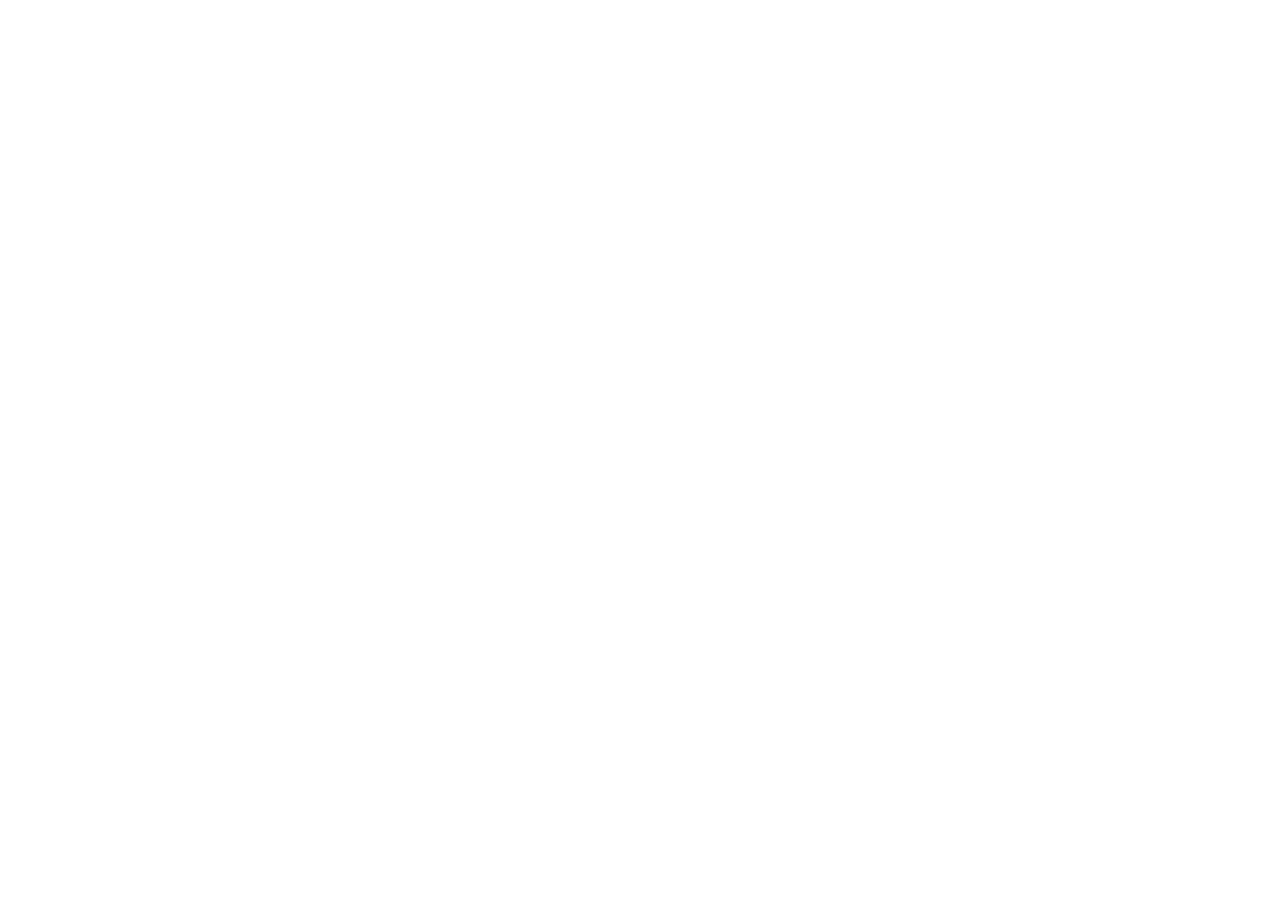
==== index.html @ 3b0cfab7 "Add html boilerplate" ====
<!DOCTYPE html>
<html lang="en">
<head>
    <meta charset="UTF-8">
    <meta http-equiv="X-UA-Compatible" content="IE=edge">
    <meta name="viewport" content="width=device-width, initial-scale=1.0">
    <title>Document</title>
</head>
<body>
    
</body>
</html>
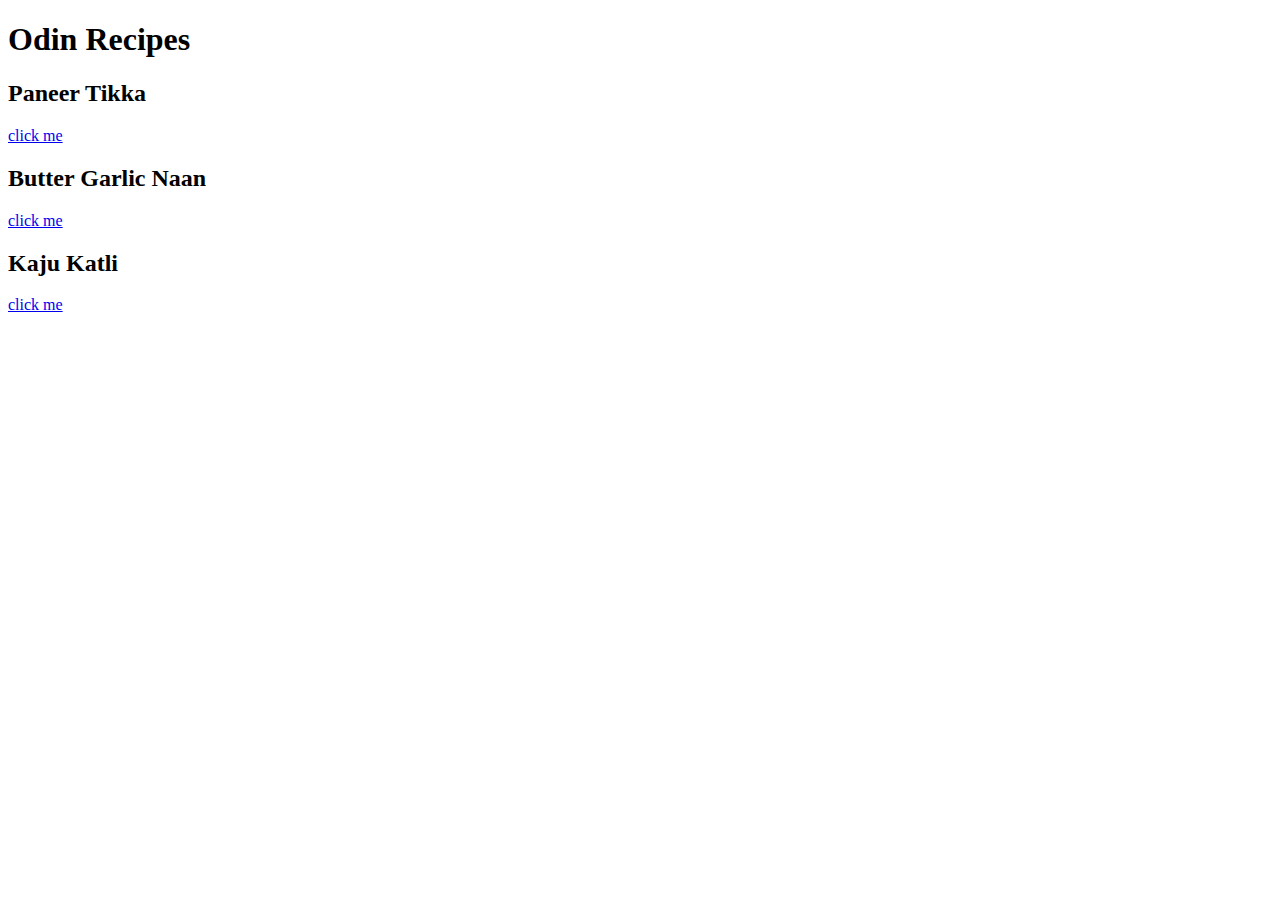
==== commit 5dc20149: "Add recipes pages" ====
--- a/index.html
+++ b/index.html
@@ -7,6 +7,12 @@
     <title>Document</title>
 </head>
 <body>
-    
+    <h1>Odin Recipes</h1>
+    <h2>Paneer Tikka</h2>
+    <a href="recipes/paneer-tikka.html">click me</a>
+    <h2>Butter Garlic Naan</h2>
+    <a href="recipes/butter-garlic-naan.html">click me</a>
+    <h2>Kaju Katli</h2>
+    <a href="recipes/kaju-katli.html">click me</a>
 </body>
 </html>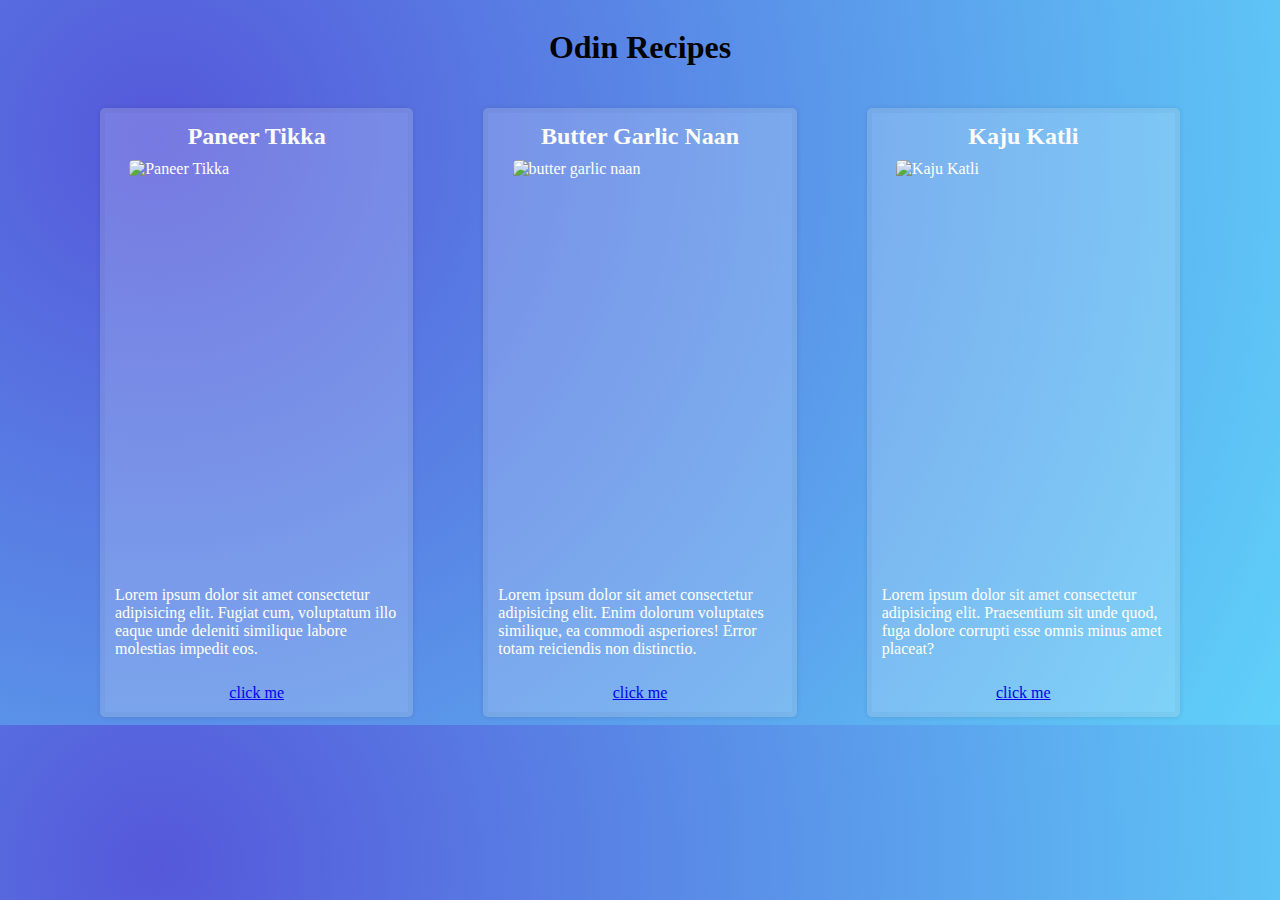
==== commit f36fbb9d: "Add css to index" ====
--- a/index.html
+++ b/index.html
@@ -4,15 +4,30 @@
     <meta charset="UTF-8">
     <meta http-equiv="X-UA-Compatible" content="IE=edge">
     <meta name="viewport" content="width=device-width, initial-scale=1.0">
+    <link rel="stylesheet" href="css/style.css">
     <title>Document</title>
 </head>
 <body>
-    <h1>Odin Recipes</h1>
-    <h2>Paneer Tikka</h2>
-    <a href="recipes/paneer-tikka.html">click me</a>
-    <h2>Butter Garlic Naan</h2>
-    <a href="recipes/butter-garlic-naan.html">click me</a>
-    <h2>Kaju Katli</h2>
-    <a href="recipes/kaju-katli.html">click me</a>
+    <header>
+        <h1>Odin Recipes</h1>
+    </header>
+    <div class="recipe">
+        <h2>Paneer Tikka</h2>
+        <img alt="Paneer Tikka" src="https://cdn.tasteatlas.com//images/dishes/16dbebbff2e04e0d984f4ed83be93b97.jpg?w=905&h=510">
+        <p>Lorem ipsum dolor sit amet consectetur adipisicing elit. Fugiat cum, voluptatum illo eaque unde deleniti similique labore molestias impedit eos.</p>
+        <a href="recipes/paneer-tikka.html">click me</a>
+    </div>
+    <div class="recipe">
+        <h2>Butter Garlic Naan</h2>
+        <img src="https://www.archanaskitchen.com/images/archanaskitchen/1-Author/Madhuli_Ajay/Butter_Garlic_Naan_Garlic_flavoured_leavened_Flat_bread_.jpg" alt="butter garlic naan">
+        <p>Lorem ipsum dolor sit amet consectetur adipisicing elit. Enim dolorum voluptates similique, ea commodi asperiores! Error totam reiciendis non distinctio.</p>
+        <a href="recipes/butter-garlic-naan.html">click me</a>
+    </div>
+    <div class="recipe">
+        <h2>Kaju Katli</h2>
+        <img src="https://cdn.tasteatlas.com/Images/Dishes/7be1f4cc4c6747868181dc95398df458.jpg?mw=1000" alt="Kaju Katli">
+        <p>Lorem ipsum dolor sit amet consectetur adipisicing elit. Praesentium sit unde quod, fuga dolore corrupti esse omnis minus amet placeat?</p>
+        <a href="recipes/kaju-katli.html">click me</a>
+    </div>
 </body>
 </html>--- a/css/style.css
+++ b/css/style.css
@@ -0,0 +1,38 @@
+body {
+   display: grid; 
+   grid-template-columns: repeat(3 , 1fr);
+   column-gap: 70px;
+   row-gap: 20px;
+   margin-left: 100px;
+   margin-right: 100px;
+   background-image: radial-gradient( circle farthest-corner at 12.3% 19.3%,  rgba(85,88,218,1) 0%, rgba(95,209,249,1) 100.2% );
+}
+
+header {
+    grid-column: span 3;
+    justify-self: center;
+}
+
+.recipe {
+    display: grid;
+    grid-template-columns: 1fr;
+    grid-row-gap: 10px;
+    border: 5px solid rgba(0, 0, 0, 0.03);
+    border-radius: 5px;
+    background: rgba(255, 255, 255, 0.2);
+    box-shadow: 0 0 5px rgba(0, 0, 0, 0.1);
+    color: white;
+    padding: 10px;
+}
+
+img {
+    width: 90%;
+    height: 400px;
+    margin: auto;
+    border-radius: 5px;
+}
+
+h2,
+a {
+    margin: auto;
+}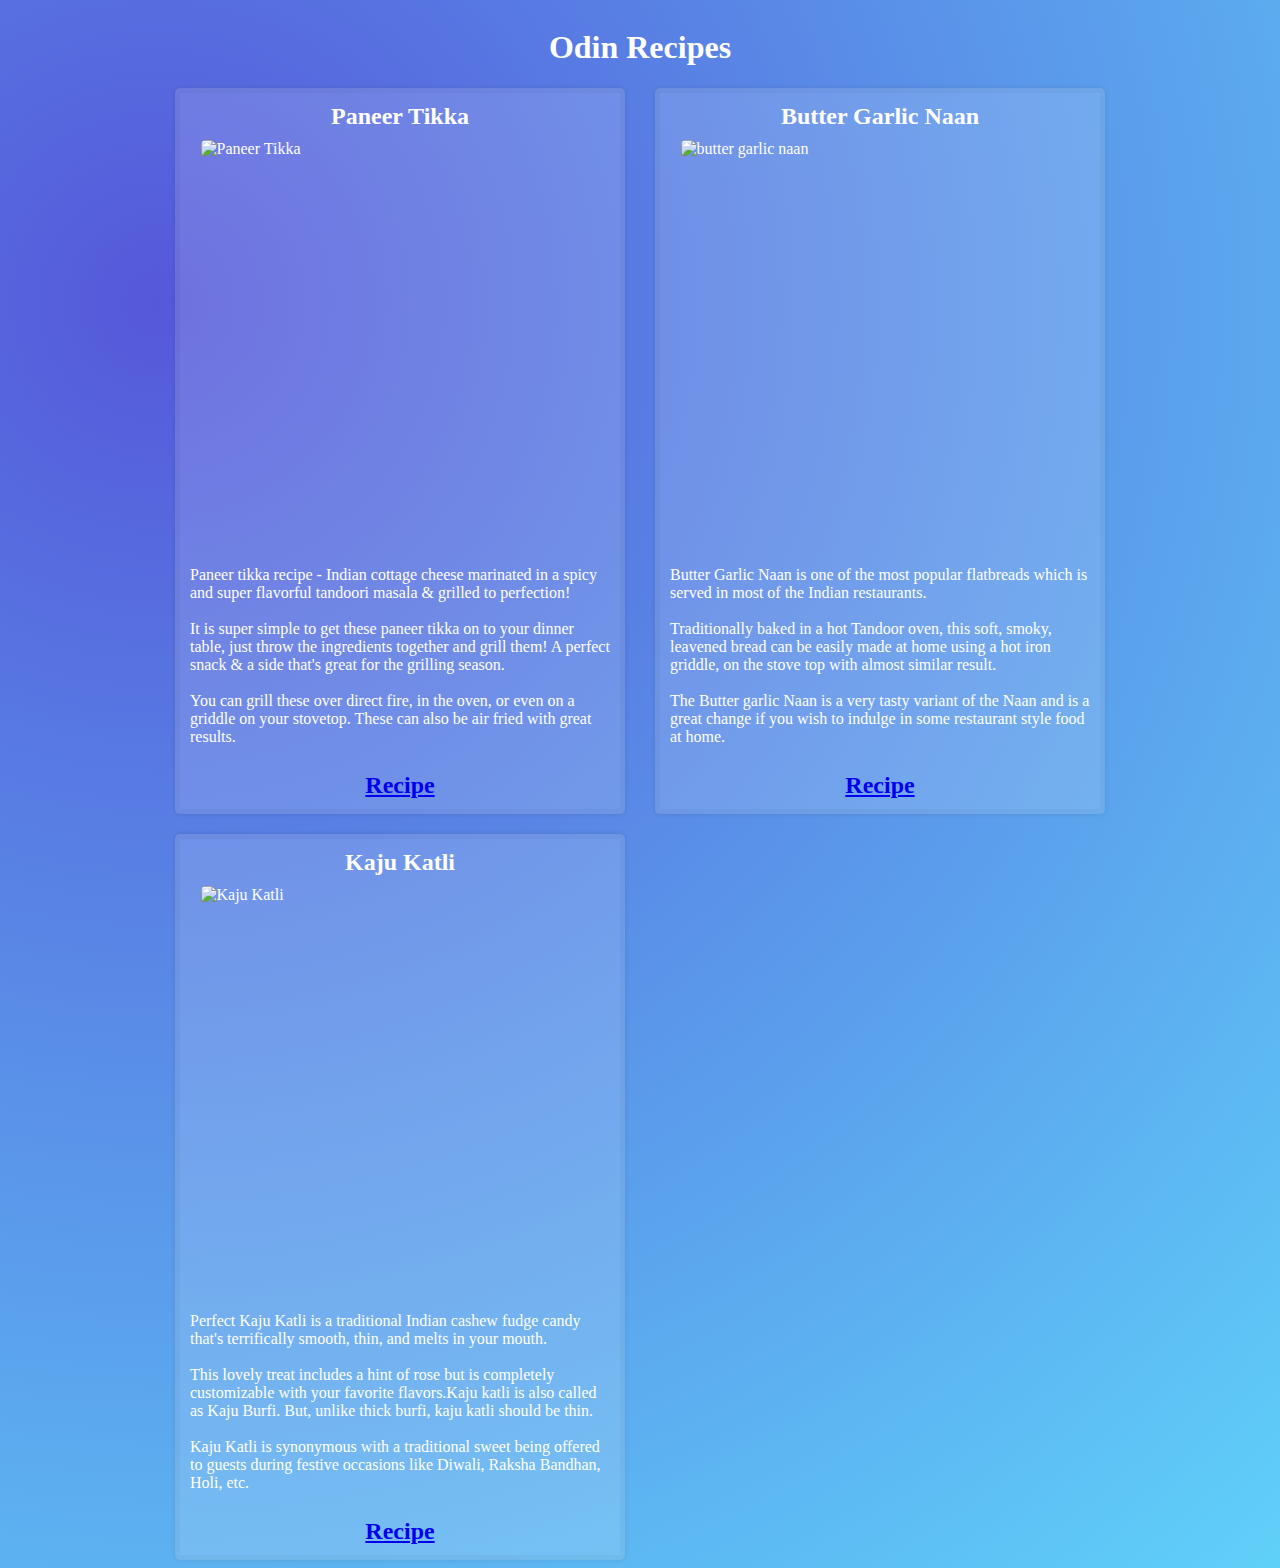
==== commit 86bda7ec: "fix index page css" ====
--- a/index.html
+++ b/index.html
@@ -11,23 +11,27 @@
     <header>
         <h1>Odin Recipes</h1>
     </header>
-    <div class="recipe">
-        <h2>Paneer Tikka</h2>
-        <img alt="Paneer Tikka" src="https://cdn.tasteatlas.com//images/dishes/16dbebbff2e04e0d984f4ed83be93b97.jpg?w=905&h=510">
-        <p>Lorem ipsum dolor sit amet consectetur adipisicing elit. Fugiat cum, voluptatum illo eaque unde deleniti similique labore molestias impedit eos.</p>
-        <a href="recipes/paneer-tikka.html">click me</a>
-    </div>
-    <div class="recipe">
-        <h2>Butter Garlic Naan</h2>
-        <img src="https://www.archanaskitchen.com/images/archanaskitchen/1-Author/Madhuli_Ajay/Butter_Garlic_Naan_Garlic_flavoured_leavened_Flat_bread_.jpg" alt="butter garlic naan">
-        <p>Lorem ipsum dolor sit amet consectetur adipisicing elit. Enim dolorum voluptates similique, ea commodi asperiores! Error totam reiciendis non distinctio.</p>
-        <a href="recipes/butter-garlic-naan.html">click me</a>
-    </div>
-    <div class="recipe">
-        <h2>Kaju Katli</h2>
-        <img src="https://cdn.tasteatlas.com/Images/Dishes/7be1f4cc4c6747868181dc95398df458.jpg?mw=1000" alt="Kaju Katli">
-        <p>Lorem ipsum dolor sit amet consectetur adipisicing elit. Praesentium sit unde quod, fuga dolore corrupti esse omnis minus amet placeat?</p>
-        <a href="recipes/kaju-katli.html">click me</a>
+    <div class="recipes-grid">
+        <div class="recipe">
+            <h2>Paneer Tikka</h2>
+            <img alt="Paneer Tikka" src="https://cdn.tasteatlas.com//images/dishes/16dbebbff2e04e0d984f4ed83be93b97.jpg?w=905&h=510">
+            <p>Paneer tikka recipe - Indian cottage cheese marinated in a spicy and super flavorful tandoori masala & grilled to perfection! 
+            <br> <br> It is super simple to get these paneer tikka on to your dinner table, just throw the ingredients together and grill them! A perfect snack & a side that's great for the grilling season. <br> <br> You can grill these over direct fire, in the oven, or even on a griddle on your stovetop. These can also be air fried with great results.</p>
+            <a href="recipes/paneer-tikka.html"><h2>Recipe</h2></a>
+        </div>
+        <div class="recipe">
+            <h2>Butter Garlic Naan</h2>
+            <img src="https://www.archanaskitchen.com/images/archanaskitchen/1-Author/Madhuli_Ajay/Butter_Garlic_Naan_Garlic_flavoured_leavened_Flat_bread_.jpg" alt="butter garlic naan">
+            <p>Butter Garlic Naan is one of the most popular flatbreads which is served in most of the Indian restaurants.<br> <br>Traditionally baked in a hot Tandoor oven, this soft, smoky, leavened bread can be easily made at home using a hot iron griddle, on the stove top with almost similar result.<br> <br>
+            The Butter garlic Naan is a very tasty variant of the Naan and is a great change if you wish to indulge in some restaurant style food at home.</p>
+            <a href="recipes/butter-garlic-naan.html"><h2>Recipe</h2></a>
+        </div>
+        <div class="recipe">
+            <h2>Kaju Katli</h2>
+            <img src="https://cdn.tasteatlas.com/Images/Dishes/7be1f4cc4c6747868181dc95398df458.jpg?mw=1000" alt="Kaju Katli">
+            <p>Perfect Kaju Katli is a traditional Indian cashew fudge candy that's terrifically smooth, thin, and melts in your mouth. <br> <br> This lovely treat includes a hint of rose but is completely customizable with your favorite flavors.Kaju katli is also called as Kaju Burfi. But, unlike thick burfi, kaju katli should be thin. <br> <br> Kaju Katli is synonymous with a traditional sweet being offered to guests during festive occasions like Diwali, Raksha Bandhan, Holi, etc.</p>
+            <a href="recipes/kaju-katli.html"><h2>Recipe</h2></a>
+        </div>
     </div>
 </body>
 </html>--- a/css/style.css
+++ b/css/style.css
@@ -1,38 +1,46 @@
-body {
-   display: grid; 
-   grid-template-columns: repeat(3 , 1fr);
-   column-gap: 70px;
-   row-gap: 20px;
-   margin-left: 100px;
-   margin-right: 100px;
-   background-image: radial-gradient( circle farthest-corner at 12.3% 19.3%,  rgba(85,88,218,1) 0%, rgba(95,209,249,1) 100.2% );
+html {
+    min-height: 100%;
 }
 
-header {
-    grid-column: span 3;
-    justify-self: center;
-}
-
-.recipe {
-    display: grid;
-    grid-template-columns: 1fr;
-    grid-row-gap: 10px;
-    border: 5px solid rgba(0, 0, 0, 0.03);
-    border-radius: 5px;
-    background: rgba(255, 255, 255, 0.2);
-    box-shadow: 0 0 5px rgba(0, 0, 0, 0.1);
-    color: white;
-    padding: 10px;
-}
-
-img {
-    width: 90%;
-    height: 400px;
-    margin: auto;
-    border-radius: 5px;
-}
-
-h2,
-a {
-    margin: auto;
-}+body {
+    background-image: radial-gradient( circle farthest-corner at 12.3% 19.3%,  rgba(85,88,218,1) 0%, rgba(95,209,249,1) 100.2% );
+ }
+ 
+ header {
+     display: grid;
+     grid-template-columns: 1fr;
+     justify-items: center;
+     color: white;
+ }
+ 
+ .recipes-grid {
+     display: grid; 
+     grid-template-columns: repeat(auto-fit , 450px);
+     column-gap: 30px;
+     row-gap: 20px;
+     justify-content: center;
+ }
+ 
+ .recipe {
+     display: grid;
+     grid-template-columns: 1fr;
+     grid-row-gap: 10px;
+     border: 5px solid rgba(0, 0, 0, 0.03);
+     border-radius: 5px;
+     background: rgba(255, 255, 255, 0.15);
+     box-shadow: 0 0 5px rgba(0, 0, 0, 0.1);
+     color: white;
+     padding: 10px;
+ }
+ 
+ img {
+     width: 95%;
+     height: 400px;
+     margin: auto;
+     border-radius: 5px;
+ }
+ 
+ h2,
+ a {
+     margin: auto;
+ }